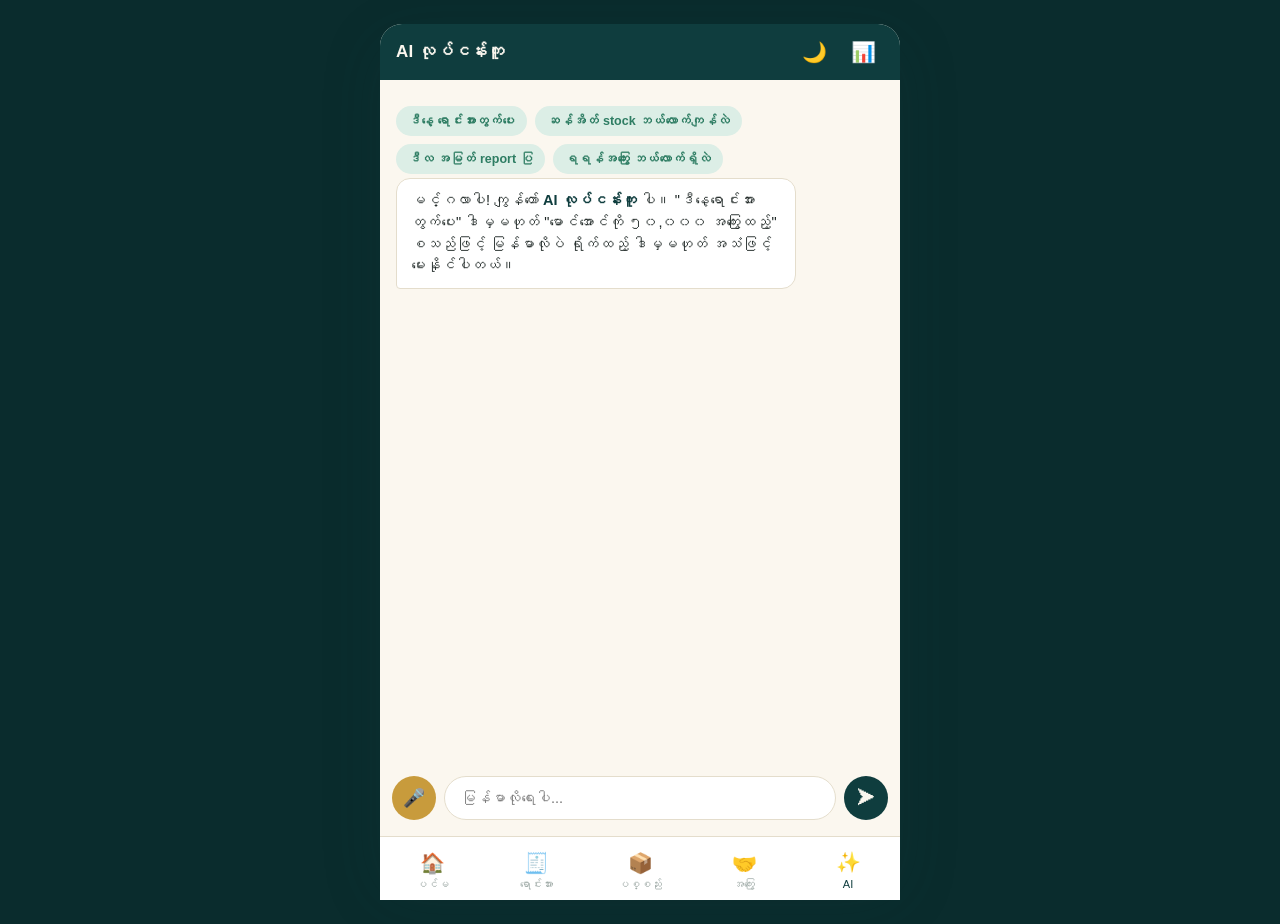
==== ai.html @ eabe9bf7 "Add files via upload" ====
<!DOCTYPE html>
<html lang="my">
<head>
<meta charset="UTF-8">
<meta name="viewport" content="width=device-width, initial-scale=1, viewport-fit=cover">
<meta name="theme-color" content="#0F3D3E">
<title>AI လုပ်ငန်းကူ — မြန်မာလုပ်ငန်းကူ AI</title>
<link rel="manifest" href="manifest.json">
<link rel="icon" href="icon-192.png">
<link rel="stylesheet" href="style.css">
<link rel="stylesheet" href="responsive.css">
</head>
<body>
<div class="app">

  <div class="page" style="padding-bottom:110px;">
    <div class="chip-row" id="suggestChips">
      <button class="chip">ဒီနေ့ ရောင်းအားတွက်ပေး</button>
      <button class="chip">ဆန်အိတ် stock ဘယ်လောက်ကျန်လဲ</button>
      <button class="chip">ဒီလ အမြတ် report ပြ</button>
      <button class="chip">ရရန်အကြွေး ဘယ်လောက်ရှိလဲ</button>
    </div>

    <div class="chat-wrap" id="chatWrap">
      <div class="bubble ai">မင်္ဂလာပါ! ကျွန်တော် <b>AI လုပ်ငန်းကူ</b> ပါ။ "ဒီနေ့ရောင်းအားတွက်ပေး" ဒါမှမဟုတ် "မောင်အောင်ကို ၅၀,၀၀၀ အကြွေးထည့်" စသည်ဖြင့် မြန်မာလိုပဲ ရိုက်ထည့် ဒါမှမဟုတ် အသံဖြင့် မေးနိုင်ပါတယ်။</div>
    </div>
  </div>

  <div class="chat-input-bar">
    <button class="mic" id="micBtn" title="အသံဖြင့်မေးရန်">🎤</button>
    <input type="text" id="chatInput" placeholder="မြန်မာလိုရေးပါ...">
    <button id="sendBtn" title="ပို့ရန်">➤</button>
  </div>
</div>

<script src="db.js"></script>
<script src="utils.js"></script>
<script src="ai.js"></script>
</body>
</html>
---- style.css ----
/* ==========================================================================
   Myanmar Work AI — Design Tokens
   Concept: "ငွေစာရင်းစာအုပ်" (the ledger book) — a teal cover, gold-stitched
   spine, cream pages. Numbers are the hero; everything else stays quiet.
   ========================================================================== */

@font-face {
  font-family: 'Noto Sans Myanmar';
  src: local('Noto Sans Myanmar');
}

:root {
  /* Color */
  --ink-teal: #0F3D3E;
  --ink-teal-deep: #0A2C2D;
  --gold: #C89B3C;
  --gold-soft: #E4C77A;
  --paper: #FBF7EF;
  --paper-raised: #FFFFFF;
  --coral: #C1443C;
  --coral-soft: #F4DEDC;
  --jade: #2E7D63;
  --jade-soft: #DCEEE6;
  --ink: #1B2422;
  --ink-muted: #5B6764;
  --ink-faint: #94A19D;
  --line: #E4DDCC;

  /* Type */
  --font-ui: 'Noto Sans Myanmar', 'Padauk', 'Myanmar Text', sans-serif;
  --font-num: 'Noto Sans Myanmar', 'Padauk', sans-serif;

  /* Layout */
  --radius-s: 8px;
  --radius-m: 14px;
  --radius-l: 20px;
  --shadow-card: 0 1px 2px rgba(15,61,62,0.06), 0 6px 16px rgba(15,61,62,0.06);
  --shadow-pop: 0 10px 30px rgba(15,61,62,0.18);
  --nav-h: 64px;
  --bar-h: 56px;
}

[data-theme="dark"] {
  --paper: #12191A;
  --paper-raised: #1A2324;
  --ink: #F1EEE4;
  --ink-muted: #AEB8B4;
  --ink-faint: #6E7876;
  --line: #2A3536;
  --ink-teal: #1C5B5C;
  --ink-teal-deep: #0A2C2D;
  --gold: #D8AE55;
  --jade-soft: #16332A;
  --coral-soft: #3A2220;
  --shadow-card: 0 1px 2px rgba(0,0,0,0.3), 0 6px 16px rgba(0,0,0,0.25);
}

* { box-sizing: border-box; }
html, body { margin: 0; padding: 0; }

body {
  font-family: var(--font-ui);
  background: var(--paper);
  color: var(--ink);
  min-height: 100vh;
  -webkit-font-smoothing: antialiased;
  transition: background 0.2s ease, color 0.2s ease;
}

h1, h2, h3, h4 { margin: 0; font-weight: 700; }
p { margin: 0; }

button, input, select, textarea { font-family: inherit; }

/* Ledger stitch divider — the signature motif */
.stitch {
  height: 1px;
  background-image: repeating-linear-gradient(90deg, var(--gold) 0 6px, transparent 6px 12px);
  opacity: 0.55;
}

/* ---------- App shell ---------- */
.app {
  max-width: 480px;
  margin: 0 auto;
  min-height: 100vh;
  background: var(--paper);
  position: relative;
  padding-bottom: calc(var(--nav-h) + 12px);
}

.topbar {
  position: sticky;
  top: 0;
  z-index: 20;
  height: var(--bar-h);
  display: flex;
  align-items: center;
  justify-content: space-between;
  padding: 0 16px;
  background: var(--ink-teal);
  color: var(--paper);
}

.topbar .title {
  font-size: 17px;
  font-weight: 700;
  letter-spacing: 0.2px;
}

.topbar .icon-btn {
  background: transparent;
  border: none;
  color: var(--paper);
  font-size: 20px;
  padding: 8px;
  border-radius: 999px;
  line-height: 1;
  cursor: pointer;
}
.topbar .icon-btn:active { background: rgba(255,255,255,0.14); }

.page {
  padding: 16px;
}

/* ---------- Bottom nav ---------- */
.bottom-nav {
  position: fixed;
  bottom: 0;
  left: 50%;
  transform: translateX(-50%);
  width: 100%;
  max-width: 480px;
  height: var(--nav-h);
  background: var(--paper-raised);
  border-top: 1px solid var(--line);
  display: flex;
  z-index: 30;
}

.bottom-nav a {
  flex: 1;
  display: flex;
  flex-direction: column;
  align-items: center;
  justify-content: center;
  gap: 3px;
  text-decoration: none;
  color: var(--ink-faint);
  font-size: 11px;
  padding-top: 4px;
}

.bottom-nav a .nav-ico { font-size: 20px; }
.bottom-nav a.active { color: var(--ink-teal); }
[data-theme="dark"] .bottom-nav a.active { color: var(--gold); }
.bottom-nav a.active .nav-ico { transform: translateY(-1px); }

/* ---------- Cards ---------- */
.card {
  background: var(--paper-raised);
  border-radius: var(--radius-m);
  box-shadow: var(--shadow-card);
  padding: 16px;
}

.card + .card { margin-top: 12px; }

.section-title {
  font-size: 13px;
  color: var(--ink-muted);
  margin: 20px 2px 10px;
  display: flex;
  align-items: center;
  justify-content: space-between;
}

.section-title .link { color: var(--ink-teal); font-weight: 600; text-decoration: none; }
[data-theme="dark"] .section-title .link { color: var(--gold); }

/* ---------- Ledger summary tile (dashboard hero) ---------- */
.ledger {
  background: linear-gradient(160deg, var(--ink-teal) 0%, var(--ink-teal-deep) 100%);
  border-radius: var(--radius-l);
  padding: 20px 18px;
  color: var(--paper);
  position: relative;
  overflow: hidden;
  box-shadow: var(--shadow-pop);
}

.ledger::after {
  content: "";
  position: absolute;
  inset: 8px;
  border: 1px solid rgba(232,199,122,0.28);
  border-radius: calc(var(--radius-l) - 6px);
  pointer-events: none;
}

.ledger .label {
  font-size: 12px;
  color: var(--gold-soft);
  letter-spacing: 0.3px;
}

.ledger .amount {
  font-size: 30px;
  font-weight: 800;
  font-family: var(--font-num);
  margin-top: 4px;
  letter-spacing: 0.2px;
}

.ledger-grid {
  display: grid;
  grid-template-columns: 1fr 1fr;
  gap: 10px;
  margin-top: 16px;
}

.ledger-mini {
  background: rgba(255,255,255,0.08);
  border-radius: var(--radius-s);
  padding: 10px 12px;
}
.ledger-mini .l { font-size: 11px; color: var(--gold-soft); }
.ledger-mini .v { font-size: 17px; font-weight: 700; margin-top: 2px; font-family: var(--font-num); }

/* ---------- Stat cards ---------- */
.stat-row {
  display: grid;
  grid-template-columns: 1fr 1fr;
  gap: 10px;
}

.stat {
  background: var(--paper-raised);
  border-radius: var(--radius-m);
  padding: 14px;
  box-shadow: var(--shadow-card);
  border-left: 3px solid var(--jade);
}
.stat.warn { border-left-color: var(--coral); }
.stat.gold { border-left-color: var(--gold); }

.stat .l { font-size: 12px; color: var(--ink-muted); }
.stat .v { font-size: 19px; font-weight: 800; margin-top: 4px; font-family: var(--font-num); }

/* ---------- Buttons ---------- */
.btn {
  display: inline-flex;
  align-items: center;
  justify-content: center;
  gap: 8px;
  border: none;
  border-radius: var(--radius-s);
  padding: 13px 18px;
  font-size: 15px;
  font-weight: 700;
  cursor: pointer;
  min-height: 48px;
}

.btn-primary { background: var(--ink-teal); color: var(--paper); }
.btn-primary:active { background: var(--ink-teal-deep); }

.btn-gold { background: var(--gold); color: var(--ink-teal-deep); }
.btn-gold:active { background: var(--gold-soft); }

.btn-outline { background: transparent; color: var(--ink-teal); border: 1.5px solid var(--ink-teal); }
[data-theme="dark"] .btn-outline { color: var(--gold); border-color: var(--gold); }

.btn-danger { background: var(--coral); color: #fff; }

.btn-block { width: 100%; }

.fab {
  position: fixed;
  right: max(16px, calc(50% - 240px + 16px));
  bottom: calc(var(--nav-h) + 16px);
  width: 56px;
  height: 56px;
  border-radius: 50%;
  background: var(--gold);
  color: var(--ink-teal-deep);
  border: none;
  font-size: 26px;
  box-shadow: var(--shadow-pop);
  z-index: 25;
  cursor: pointer;
}

/* ---------- Forms ---------- */
.field { margin-bottom: 14px; }
.field label {
  display: block;
  font-size: 13px;
  color: var(--ink-muted);
  margin-bottom: 6px;
  font-weight: 600;
}
.field input, .field select, .field textarea {
  width: 100%;
  padding: 12px 13px;
  border-radius: var(--radius-s);
  border: 1.5px solid var(--line);
  background: var(--paper-raised);
  color: var(--ink);
  font-size: 15px;
}
.field input:focus, .field select:focus, .field textarea:focus {
  outline: none;
  border-color: var(--ink-teal);
}
[data-theme="dark"] .field input:focus, [data-theme="dark"] .field select:focus { border-color: var(--gold); }

/* ---------- List rows ---------- */
.row-item {
  display: flex;
  align-items: center;
  gap: 12px;
  padding: 12px 4px;
  border-bottom: 1px solid var(--line);
}
.row-item:last-child { border-bottom: none; }

.row-item .swatch {
  width: 40px;
  height: 40px;
  border-radius: 10px;
  display: flex;
  align-items: center;
  justify-content: center;
  font-size: 18px;
  background: var(--jade-soft);
  color: var(--jade);
  flex-shrink: 0;
}
.row-item .swatch.warn { background: var(--coral-soft); color: var(--coral); }
.row-item .swatch.gold { background: rgba(200,155,60,0.15); color: var(--gold); }

.row-item .main { flex: 1; min-width: 0; }
.row-item .main .t1 { font-size: 14.5px; font-weight: 600; }
.row-item .main .t2 { font-size: 12.5px; color: var(--ink-muted); margin-top: 2px; }
.row-item .amt { font-size: 14.5px; font-weight: 700; font-family: var(--font-num); white-space: nowrap; }
.row-item .amt.pos { color: var(--jade); }
.row-item .amt.neg { color: var(--coral); }

/* ---------- Empty state ---------- */
.empty {
  text-align: center;
  padding: 36px 20px;
  color: var(--ink-muted);
}
.empty .ico { font-size: 36px; margin-bottom: 10px; }
.empty .t { font-size: 14px; }

/* ---------- Tag / badge ---------- */
.badge {
  display: inline-block;
  font-size: 11px;
  font-weight: 700;
  padding: 3px 9px;
  border-radius: 999px;
}
.badge.low { background: var(--coral-soft); color: var(--coral); }
.badge.ok { background: var(--jade-soft); color: var(--jade); }

/* ---------- Modal / sheet ---------- */
.overlay {
  position: fixed;
  inset: 0;
  background: rgba(10,20,20,0.45);
  z-index: 40;
  display: none;
}
.overlay.open { display: block; }

.sheet {
  position: fixed;
  left: 50%;
  bottom: 0;
  transform: translateX(-50%);
  width: 100%;
  max-width: 480px;
  max-height: 88vh;
  overflow-y: auto;
  background: var(--paper);
  border-radius: 18px 18px 0 0;
  z-index: 41;
  padding: 18px 16px calc(env(safe-area-inset-bottom, 0px) + 18px);
  box-shadow: var(--shadow-pop);
  animation: sheetUp 0.22s ease;
}
@keyframes sheetUp { from { transform: translate(-50%, 40px); opacity: 0; } to { transform: translate(-50%, 0); opacity: 1; } }

.sheet .handle {
  width: 40px;
  height: 4px;
  background: var(--line);
  border-radius: 3px;
  margin: 0 auto 14px;
}

.sheet-title {
  font-size: 17px;
  font-weight: 700;
  margin-bottom: 14px;
}

/* ---------- Toast ---------- */
.toast {
  position: fixed;
  left: 50%;
  bottom: calc(var(--nav-h) + 14px);
  transform: translate(-50%, 20px);
  background: var(--ink-teal-deep);
  color: var(--paper);
  padding: 12px 18px;
  border-radius: 999px;
  font-size: 13.5px;
  box-shadow: var(--shadow-pop);
  z-index: 60;
  opacity: 0;
  transition: all 0.25s ease;
  pointer-events: none;
  max-width: 90%;
  text-align: center;
}
.toast.show { opacity: 1; transform: translate(-50%, 0); }

/* ---------- Tabs ---------- */
.tabs {
  display: flex;
  gap: 6px;
  background: var(--line);
  padding: 4px;
  border-radius: 10px;
  margin-bottom: 14px;
}
.tabs button {
  flex: 1;
  border: none;
  background: transparent;
  padding: 9px 6px;
  border-radius: 8px;
  font-size: 13px;
  font-weight: 700;
  color: var(--ink-muted);
  cursor: pointer;
}
.tabs button.active { background: var(--paper-raised); color: var(--ink-teal); box-shadow: 0 1px 3px rgba(0,0,0,0.08); }
[data-theme="dark"] .tabs button.active { color: var(--gold); }

/* ---------- AI chat ---------- */
.chat-wrap {
  display: flex;
  flex-direction: column;
  gap: 10px;
  padding-bottom: 10px;
}
.bubble {
  max-width: 82%;
  padding: 11px 14px;
  border-radius: 14px;
  font-size: 14.5px;
  line-height: 1.5;
}
.bubble.user {
  align-self: flex-end;
  background: var(--ink-teal);
  color: var(--paper);
  border-bottom-right-radius: 4px;
}
.bubble.ai {
  align-self: flex-start;
  background: var(--paper-raised);
  border: 1px solid var(--line);
  border-bottom-left-radius: 4px;
}
.bubble.ai b { color: var(--ink-teal); }
[data-theme="dark"] .bubble.ai b { color: var(--gold); }

.chip-row { display: flex; flex-wrap: wrap; gap: 8px; margin: 10px 0 4px; }
.chip {
  background: var(--jade-soft);
  color: var(--jade);
  border: none;
  padding: 8px 12px;
  border-radius: 999px;
  font-size: 12.5px;
  font-weight: 600;
  cursor: pointer;
}

.chat-input-bar {
  position: fixed;
  bottom: calc(var(--nav-h) + 8px);
  left: 50%;
  transform: translateX(-50%);
  width: 100%;
  max-width: 480px;
  padding: 8px 12px;
  display: flex;
  gap: 8px;
  z-index: 22;
}
.chat-input-bar input {
  flex: 1;
  border-radius: 999px;
  border: 1.5px solid var(--line);
  padding: 12px 16px;
  background: var(--paper-raised);
  font-size: 14.5px;
  color: var(--ink);
}
.chat-input-bar button {
  width: 44px;
  height: 44px;
  border-radius: 50%;
  border: none;
  background: var(--ink-teal);
  color: var(--paper);
  font-size: 18px;
  flex-shrink: 0;
}
.chat-input-bar button.mic { background: var(--gold); color: var(--ink-teal-deep); }
.chat-input-bar button.mic.listening { background: var(--coral); color: #fff; animation: pulse 1s infinite; }
@keyframes pulse { 0%,100% { box-shadow: 0 0 0 0 rgba(193,68,60,0.4);} 50% { box-shadow: 0 0 0 8px rgba(193,68,60,0);} }

/* ---------- Utility ---------- */
.flex { display: flex; align-items: center; }
.flex-between { display: flex; align-items: center; justify-content: space-between; }
.gap-8 { gap: 8px; }
.gap-10 { gap: 10px; }
.mt-8 { margin-top: 8px; }
.mt-12 { margin-top: 12px; }
.mt-16 { margin-top: 16px; }
.muted { color: var(--ink-muted); }
.small { font-size: 12.5px; }
.center { text-align: center; }
.grow { flex: 1; }
.no-scroll { overflow: hidden; }

::-webkit-scrollbar { width: 0; height: 0; }
---- responsive.css ----
/* Mobile-first base lives in style.css. This file widens the canvas
   gracefully for tablets/desktops without abandoning the phone-app feel. */

@media (min-width: 560px) {
  .app {
    max-width: 480px;
    margin: 24px auto;
    min-height: calc(100vh - 48px);
    border-radius: 22px;
    overflow: hidden;
    box-shadow: 0 20px 60px rgba(15,61,62,0.18);
  }
  .bottom-nav, .chat-input-bar, .fab { max-width: 480px; }
  body { background: var(--ink-teal-deep); }
  [data-theme="dark"] body { background: #0A0E0E; }
}

@media (min-width: 900px) {
  .app { max-width: 520px; }
  .bottom-nav, .chat-input-bar, .fab { max-width: 520px; }
}

/* Small phones */
@media (max-width: 340px) {
  .ledger .amount { font-size: 25px; }
  .stat .v { font-size: 16.5px; }
  .btn { font-size: 14px; padding: 12px 14px; }
}

/* Landscape phones — keep nav reachable, shrink hero */
@media (max-height: 480px) and (orientation: landscape) {
  .ledger { padding: 14px; }
  .ledger .amount { font-size: 22px; }
  .ledger-grid { margin-top: 10px; }
}

@media (prefers-reduced-motion: reduce) {
  * { animation-duration: 0.001s !important; transition-duration: 0.001s !important; }
}

@media print {
  .bottom-nav, .topbar, .fab, .chat-input-bar, .overlay { display: none !important; }
  .app { box-shadow: none; max-width: 100%; padding-bottom: 0; }
  body { background: #fff; }
}
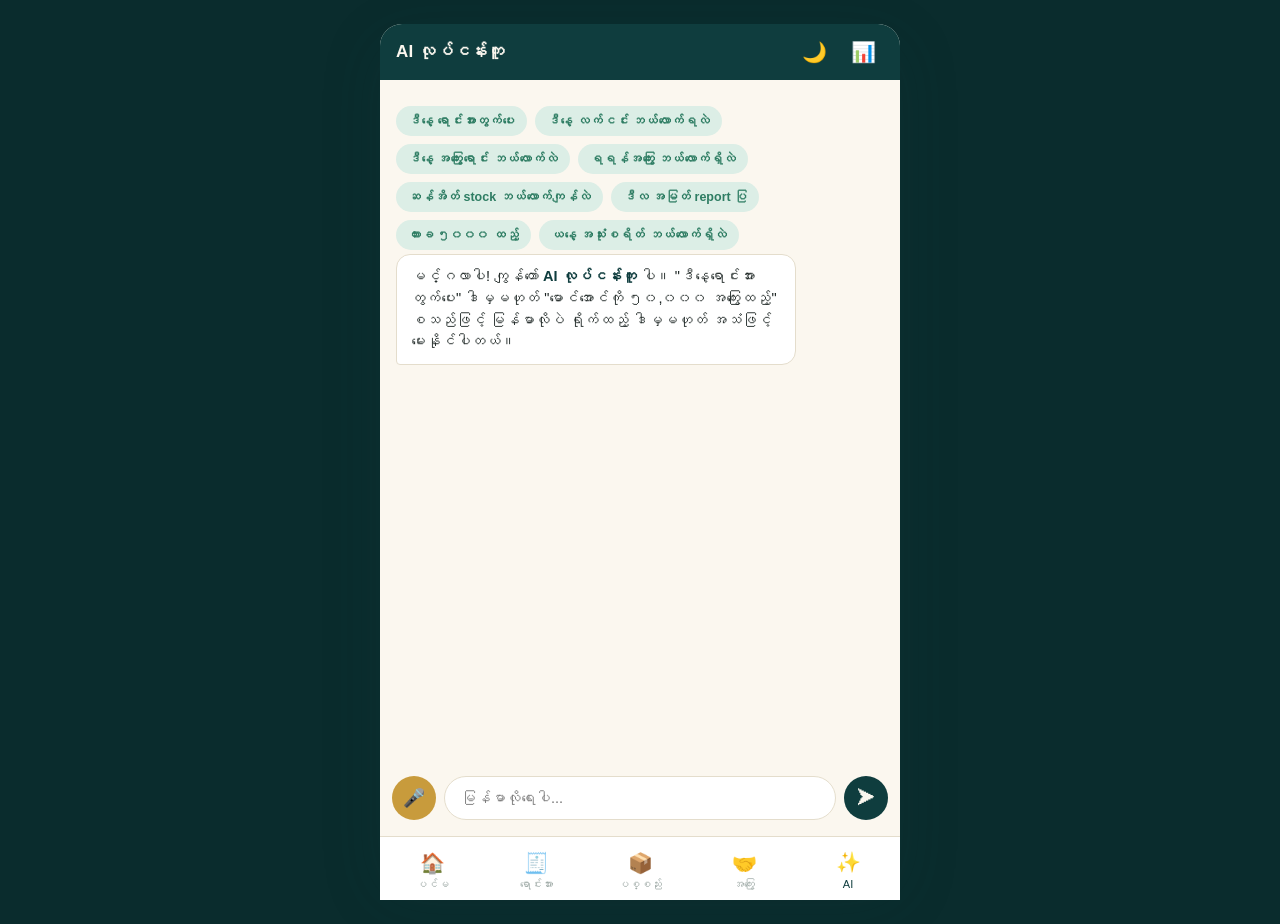
==== commit b1d12f3e: "Add files via upload" ====
--- a/ai.html
+++ b/ai.html
@@ -16,9 +16,13 @@
   <div class="page" style="padding-bottom:110px;">
     <div class="chip-row" id="suggestChips">
       <button class="chip">ဒီနေ့ ရောင်းအားတွက်ပေး</button>
+      <button class="chip">ဒီနေ့ လက်ငင်း ဘယ်လောက်ရလဲ</button>
+      <button class="chip">ဒီနေ့ အကြွေးရောင်း ဘယ်လောက်လဲ</button>
+      <button class="chip">ရရန်အကြွေး ဘယ်လောက်ရှိလဲ</button>
       <button class="chip">ဆန်အိတ် stock ဘယ်လောက်ကျန်လဲ</button>
       <button class="chip">ဒီလ အမြတ် report ပြ</button>
-      <button class="chip">ရရန်အကြွေး ဘယ်လောက်ရှိလဲ</button>
+      <button class="chip">ကားခ ၅၀၀၀ ထည့်</button>
+      <button class="chip">ယနေ့ အသုံးစရိတ် ဘယ်လောက်ရှိလဲ</button>
     </div>
 
     <div class="chat-wrap" id="chatWrap">
